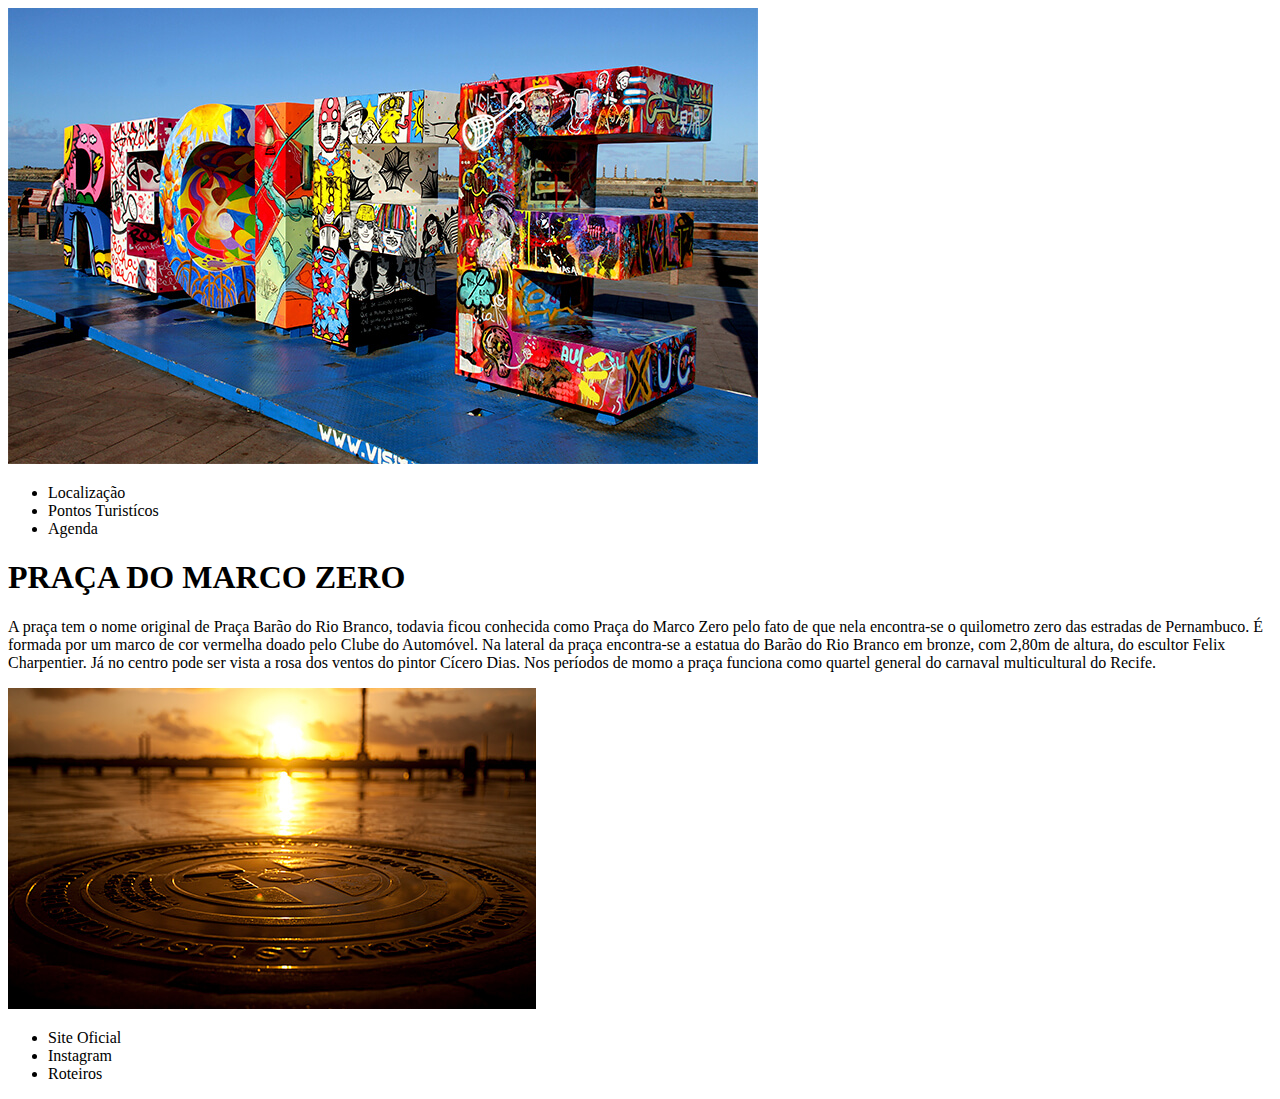
==== ex-html-css/marco_zero/index.html @ 0b84ebcb "execicio html-css Dev 03 - marco zero" ====
<!DOCTYPE html>
<html lang="en">
<head>
    <meta charset="UTF-8">
    <meta name="viewport" content="width=device-width, initial-scale=1.0">
    <title>Marco Zero</title>
</head>
<body>
    <header> 
        <img src="../img/recife.jpg" alt="Praça Marco Zero - Recife">
        <nav>
            <ul>
                <li>Localização</li>
                <li>Pontos Turistícos</li>
                <li>Agenda</li> 
            </ul>
        </nav>
    </header>
    <main>
        <h1> PRAÇA DO MARCO ZERO</h1>
        <section>
            <P>A praça tem o nome original de Praça Barão do Rio Branco, todavia ficou conhecida como Praça do Marco Zero pelo fato de
            que nela encontra-se o quilometro zero das estradas de Pernambuco. É formada por um marco de cor vermelha doado pelo
            Clube do Automóvel. Na lateral da praça encontra-se a estatua do Barão do Rio Branco em bronze, com 2,80m de altura, do
            escultor Felix Charpentier. Já no centro pode ser vista a rosa dos ventos do pintor Cícero Dias. Nos períodos de momo a
            praça funciona como quartel general do carnaval multicultural do Recife. </P>
            <img src="../img/mz.jpg" alt="marco zero">
        </section>
    </main>
    <footer>
        <ul>
            <li>Site Oficial</li>
            <li>Instagram</li>
            <li>Roteiros</li>
        </ul>
    </footer>

    
</body>
</html>
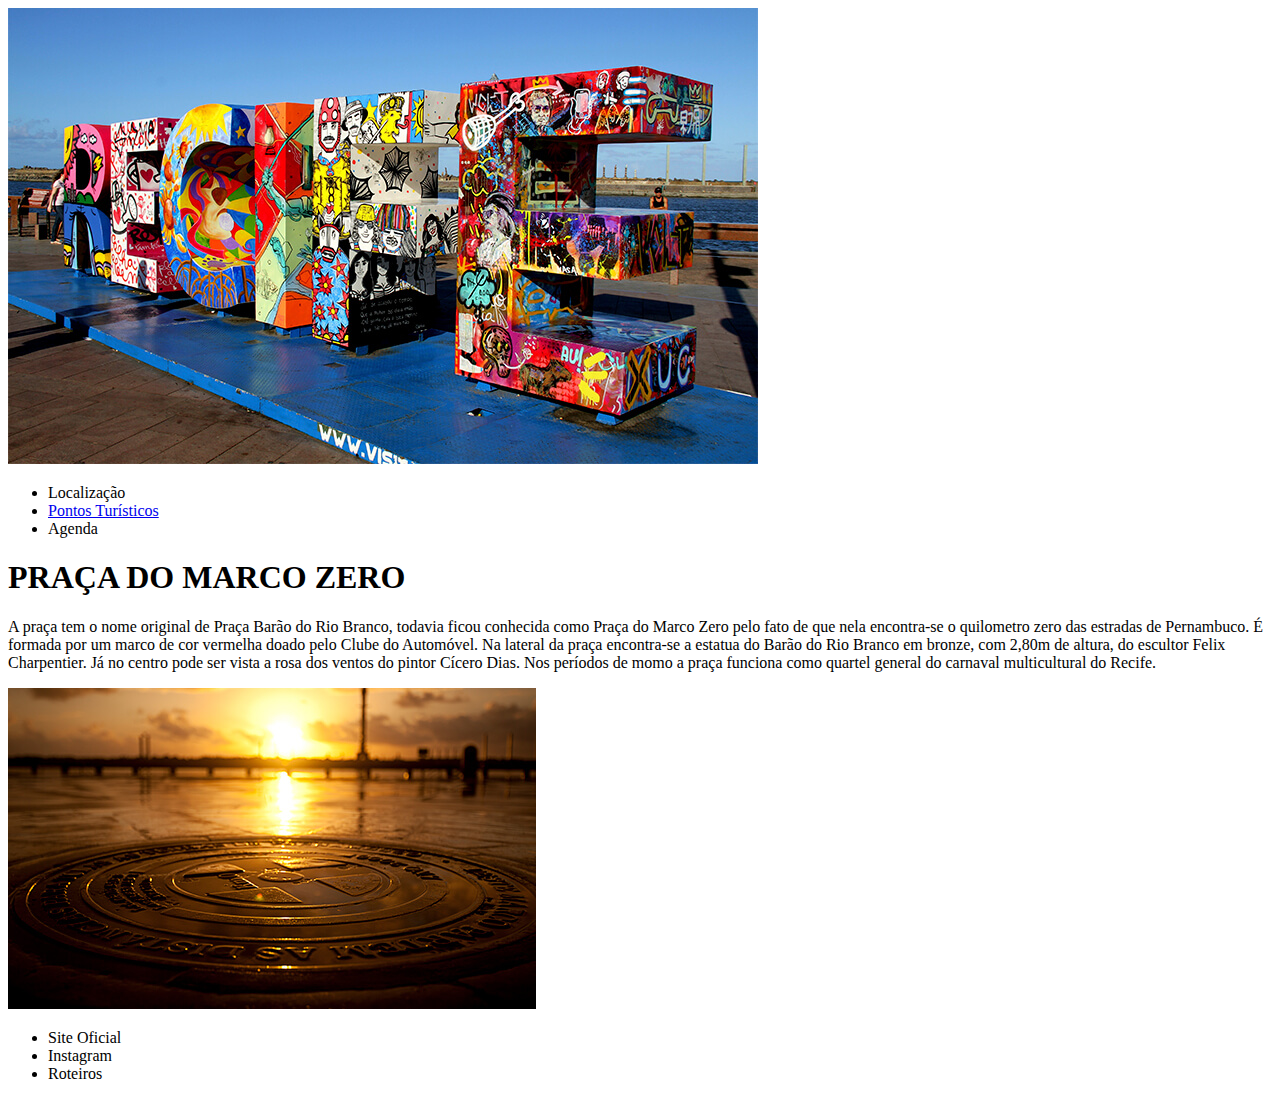
==== commit 9edc2eb5: "pagina pontos turistico e link" ====
--- a/ex-html-css/marco_zero/index.html
+++ b/ex-html-css/marco_zero/index.html
@@ -11,7 +11,7 @@
         <nav>
             <ul>
                 <li>Localização</li>
-                <li>Pontos Turistícos</li>
+                <li> <a href="pontos_turisticos.html" target="_blank"> Pontos Turísticos</a></li>
                 <li>Agenda</li> 
             </ul>
         </nav>
@@ -33,8 +33,6 @@
             <li>Instagram</li>
             <li>Roteiros</li>
         </ul>
-    </footer>
-
-    
+    </footer>   
 </body>
 </html>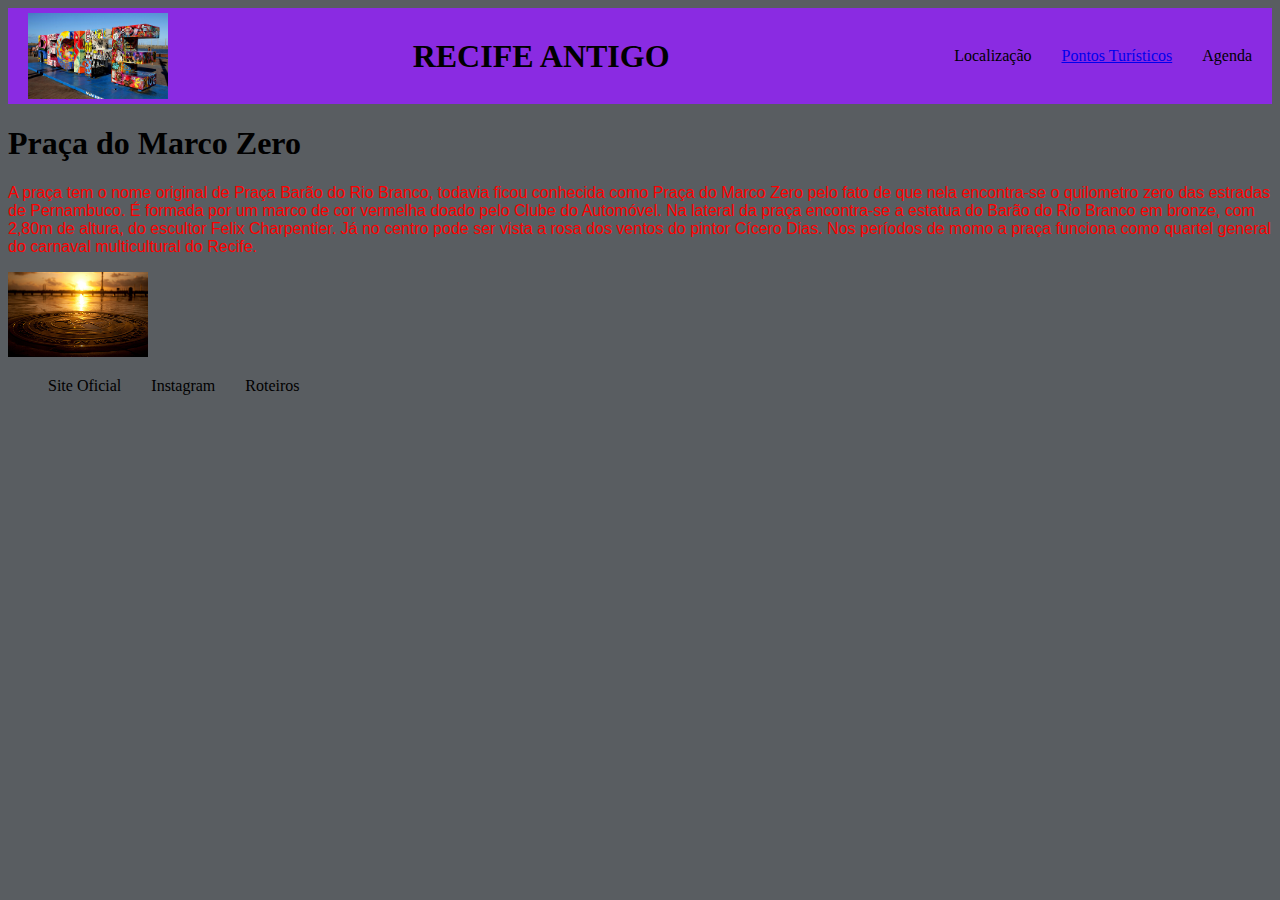
==== commit c5233f1a: "Desenvolvimento 5 #9581" ====
--- a/ex-html-css/marco_zero/index.html
+++ b/ex-html-css/marco_zero/index.html
@@ -4,11 +4,13 @@
     <meta charset="UTF-8">
     <meta name="viewport" content="width=device-width, initial-scale=1.0">
     <title>Marco Zero</title>
+    <link rel="stylesheet" href="style.css">
 </head>
 <body>
     <header> 
-        <img src="../img/recife.jpg" alt="Praça Marco Zero - Recife">
         <nav>
+            <img src="../img/recife.jpg" alt="Praça Marco Zero - Recife">
+            <h1> RECIFE ANTIGO</h1>
             <ul>
                 <li>Localização</li>
                 <li> <a href="pontos_turisticos.html" target="_blank"> Pontos Turísticos</a></li>
@@ -17,7 +19,7 @@
         </nav>
     </header>
     <main>
-        <h1> PRAÇA DO MARCO ZERO</h1>
+        <h1> Praça do Marco Zero</h1>
         <section>
             <P>A praça tem o nome original de Praça Barão do Rio Branco, todavia ficou conhecida como Praça do Marco Zero pelo fato de
             que nela encontra-se o quilometro zero das estradas de Pernambuco. É formada por um marco de cor vermelha doado pelo
--- a/ex-html-css/marco_zero/style.css
+++ b/ex-html-css/marco_zero/style.css
@@ -0,0 +1,34 @@
+
+nav{
+    display: flex;
+        justify-content:space-between;
+    align-items: center;
+
+    background-color: blueviolet;
+    height: 6rem;
+
+
+    padding: 0 20px;
+}
+
+ul{display: flex;
+    list-style: none;
+    gap: 30px;
+
+
+}
+
+p {
+    font-family:sans-serif;
+    color: red;
+    font-size: 15 px;
+   }
+
+img {
+    width: 140px;
+
+ }
+
+ body {
+     background-color: rgb(89, 93, 97);
+ }